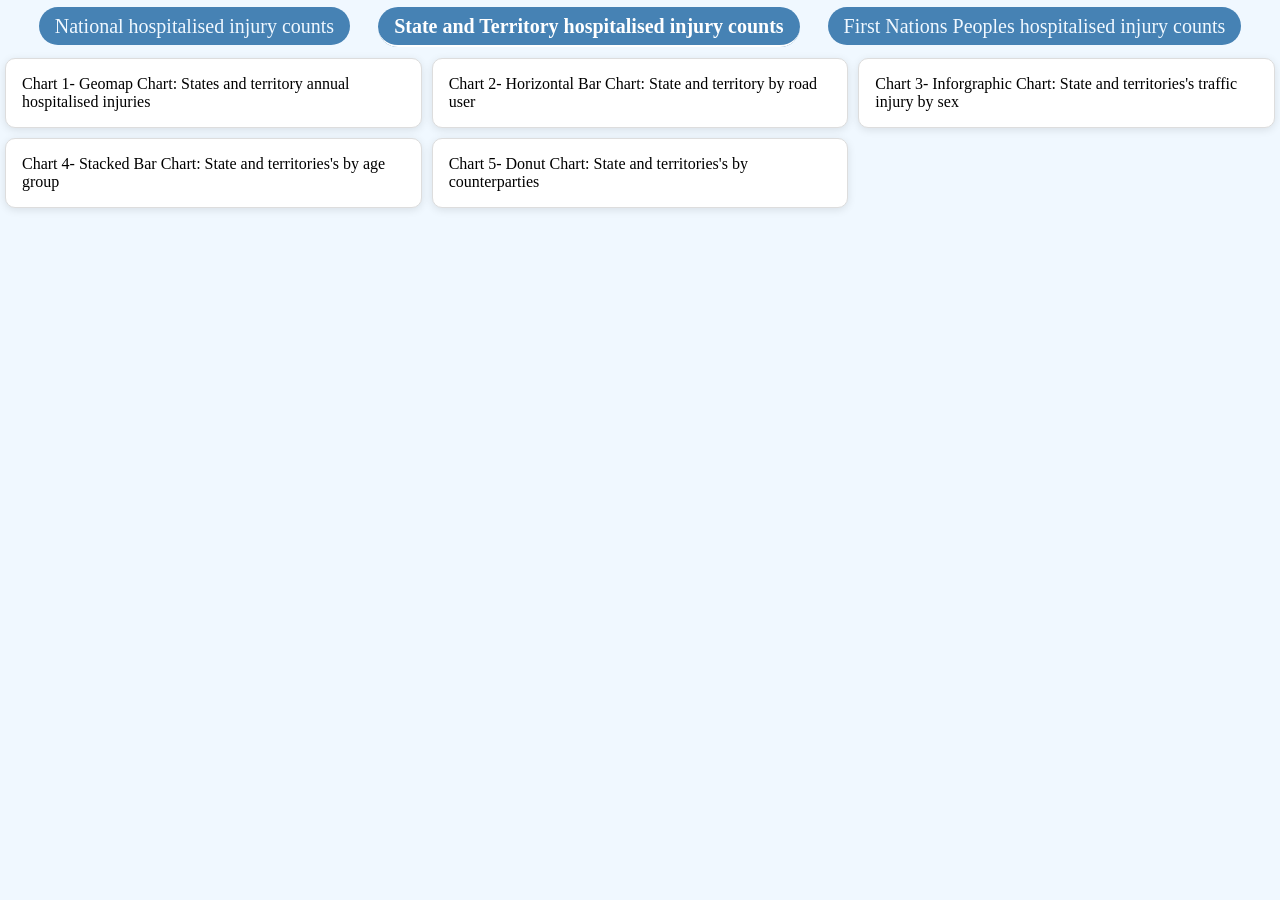
==== page2.html @ 691959fa "geomap chart changed the line chart to a geomap chart" ====
<html>

<head>
    <title>Dashboard</title>
    <link rel="stylesheet" href="css/style.css">
</head>

<body>
    <nav>
        <a href="index.html">National hospitalised injury counts</a>
        <a href="page2.html" class="active">State and Territory hospitalised injury counts</a>
        <a href="page3.html">First Nations Peoples hospitalised injury counts</a>
    </nav>


    <div class="container">
        <div id="chart1">Chart 1- Geomap Chart: States and territory annual hospitalised injuries</div>
        <div id="chart2">Chart 2- Horizontal Bar Chart: State and territory by road user</div>
        <div id="chart3">Chart 3- Inforgraphic Chart: State and territories's traffic injury by sex</div>
        <div id="chart4">Chart 4- Stacked Bar Chart: State and territories's by age group</div>
        <div id="chart5">Chart 5- Donut Chart: State and territories's by counterparties</div>
    </div>

    <script src="js/main.js"></script>
    <script src="https://d3js.org/d3.v7.min.js"></script>
    <script src="js/shared-constant.js"></script>
    <script src="js/page2/pg2-geomap-chart.js"></script>
    <script src="js/page2/pg2-horizontal-bar.js"></script>
    <script src="js/page2/pg2-inforgraphic-chart.js"></script>
    <script src="js/page2/pg2-stacked-bar.js"></script>
    <script src="js/page2/pg2-donut.js"></script>
    <script src="js/page2/pg2-interaction.js"></script>

</body>

</html>
---- css/style.css ----
body{
    margin:0;
    background-color: aliceblue;
}

header{
    background-color: steelblue;
    display: grid;
    grid-template-columns: 1fr 1fr 1fr;
    align-items: center;
}

header h1{
    color: white;
}

header img{
    width: 450px;
    height: auto;
    margin: 20px 0px 20px 50px;
}

nav{
    text-align: center;
    padding: 15px 10px;
}

nav a{
    background-color: steelblue;
    padding: 8px 16px;
    border-radius: 999px;
    text-decoration: none;
    color: aliceblue;
    font-size: 20px;
    margin: 0 12px;
}

nav a:hover{
    color:lightgray;
}

nav a.active{
    color:white;
    font-weight: bold;
    border-bottom: 2px solid white;
}

.container{
    display: grid;
    grid-template-columns: 1fr 1fr 1fr;
}

.container div{
    background: white;
    border: 1px solid #ddd;
    border-radius: 10px;
    box-shadow: 0 2px 8px rgba(0, 0, 0, 0.1);
    padding: 16px;
    margin: 5px 5px;
}

.filter-select {
    padding: 6px 10px;
    font-size: 14px;
    border: 1px solid #ccc;
    border-radius: 4px;
    background: #fff;
    cursor: pointer;
}

.filters {
    display: flex;
    gap: 24px;
    align-items: center;
    flex-wrap: wrap;
    margin: 16px;         /* same space on all four sides */
}

.d3-tip {
    position: absolute;
    pointer-events: none;
    background: rgba(0, 0, 0, 0.8);
    color: white;
    padding: 6px 10px;
    border-radius: 4px;
    font-size: 12px;
    opacity: 0;
}
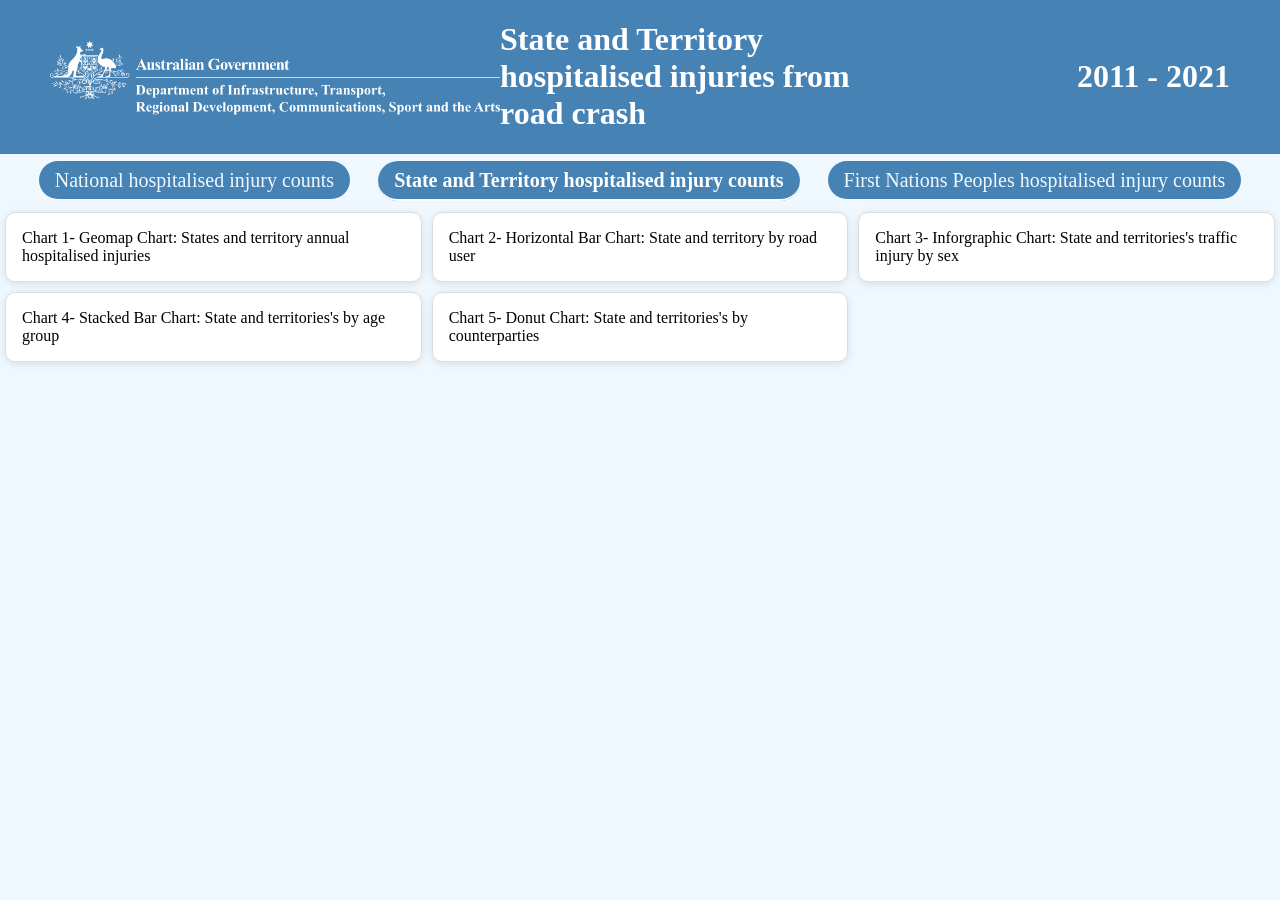
==== commit c9115431: "Merge branch 'main' of https://github.com/WLCuser/Data-Visualisation-Group-Assignment" ====
--- a/page2.html
+++ b/page2.html
@@ -6,6 +6,11 @@
 </head>
 
 <body>
+    <header>
+        <a href="index.html"><img src="img/logo-white.png"></a>
+        <h1>State and Territory hospitalised injuries from road crash</h1>
+        <h1 id="year_title" style="text-align: end; margin-right: 50px;">2011 - 2021</h1>
+    </header>
     <nav>
         <a href="index.html">National hospitalised injury counts</a>
         <a href="page2.html" class="active">State and Territory hospitalised injury counts</a>
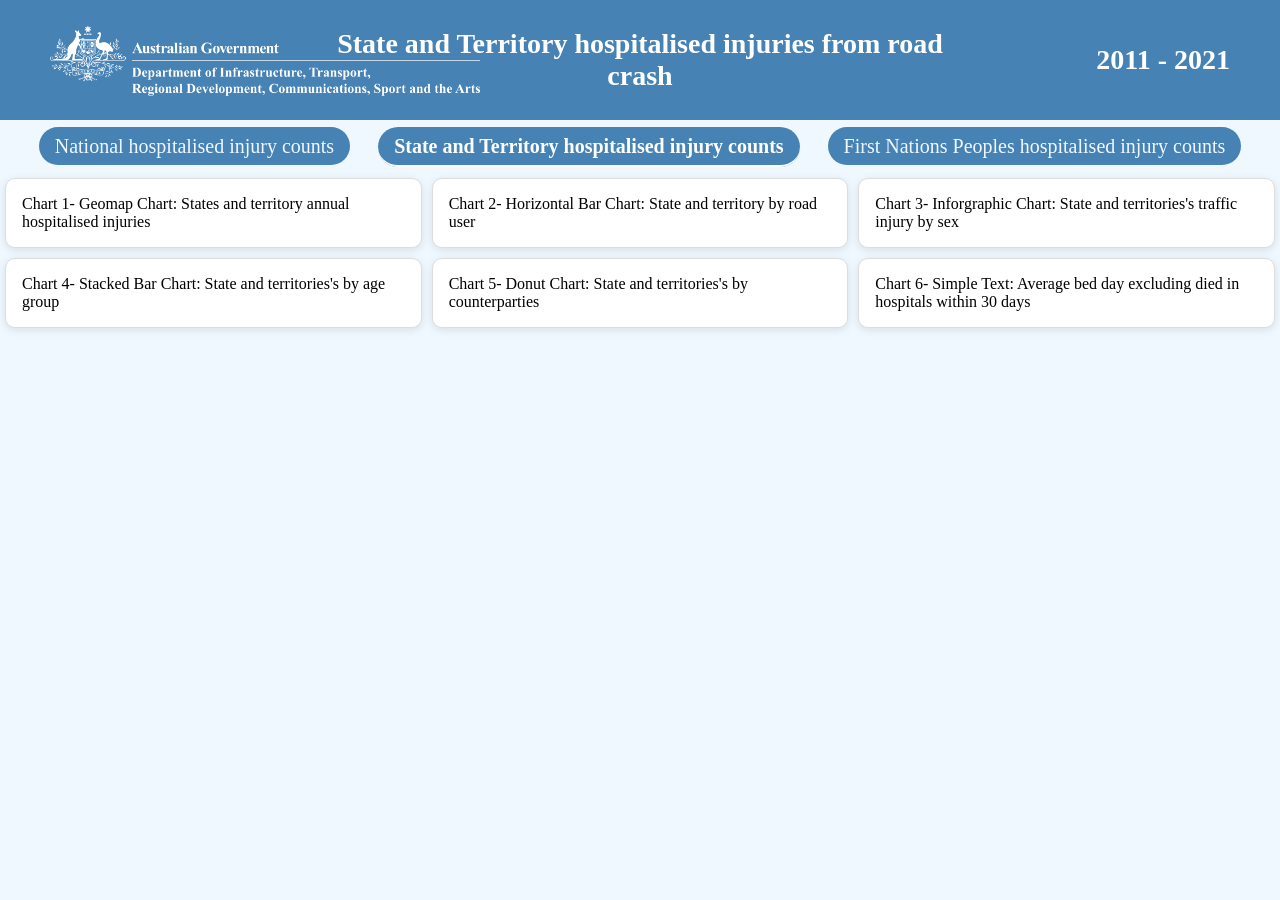
==== commit 36e9b7af: "page 2 chart 6 added another chart to page 2 about the average bed day number excluding died in hosp" ====
--- a/page2.html
+++ b/page2.html
@@ -24,6 +24,7 @@
         <div id="chart3">Chart 3- Inforgraphic Chart: State and territories's traffic injury by sex</div>
         <div id="chart4">Chart 4- Stacked Bar Chart: State and territories's by age group</div>
         <div id="chart5">Chart 5- Donut Chart: State and territories's by counterparties</div>
+        <div id="chart6">Chart 6- Simple Text: Average bed day excluding died in hospitals within 30 days</div>
     </div>
 
     <script src="js/main.js"></script>
@@ -34,6 +35,7 @@
     <script src="js/page2/pg2-inforgraphic-chart.js"></script>
     <script src="js/page2/pg2-stacked-bar.js"></script>
     <script src="js/page2/pg2-donut.js"></script>
+    <script src="js/page2/pg2-text-bedday.js"></script>
     <script src="js/page2/pg2-interaction.js"></script>
 
 </body>
--- a/css/style.css
+++ b/css/style.css
@@ -3,21 +3,25 @@
     background-color: aliceblue;
 }
 
-header{
+header {
     background-color: steelblue;
     display: grid;
-    grid-template-columns: 1fr 1fr 1fr;
+    grid-template-columns: minmax(0, 1fr) minmax(0, 2fr) minmax(0, 1fr);
     align-items: center;
+    height: 120px;
 }
 
-header h1{
+header h1 {
     color: white;
+    margin: 0;
+    font-size: 28px;
+    text-align: center;
 }
 
-header img{
-    width: 450px;
-    height: auto;
-    margin: 20px 0px 20px 50px;
+header img {
+    height: 80px;
+    width: auto;
+    margin: 20px 0 20px 50px;
 }
 
 nav{
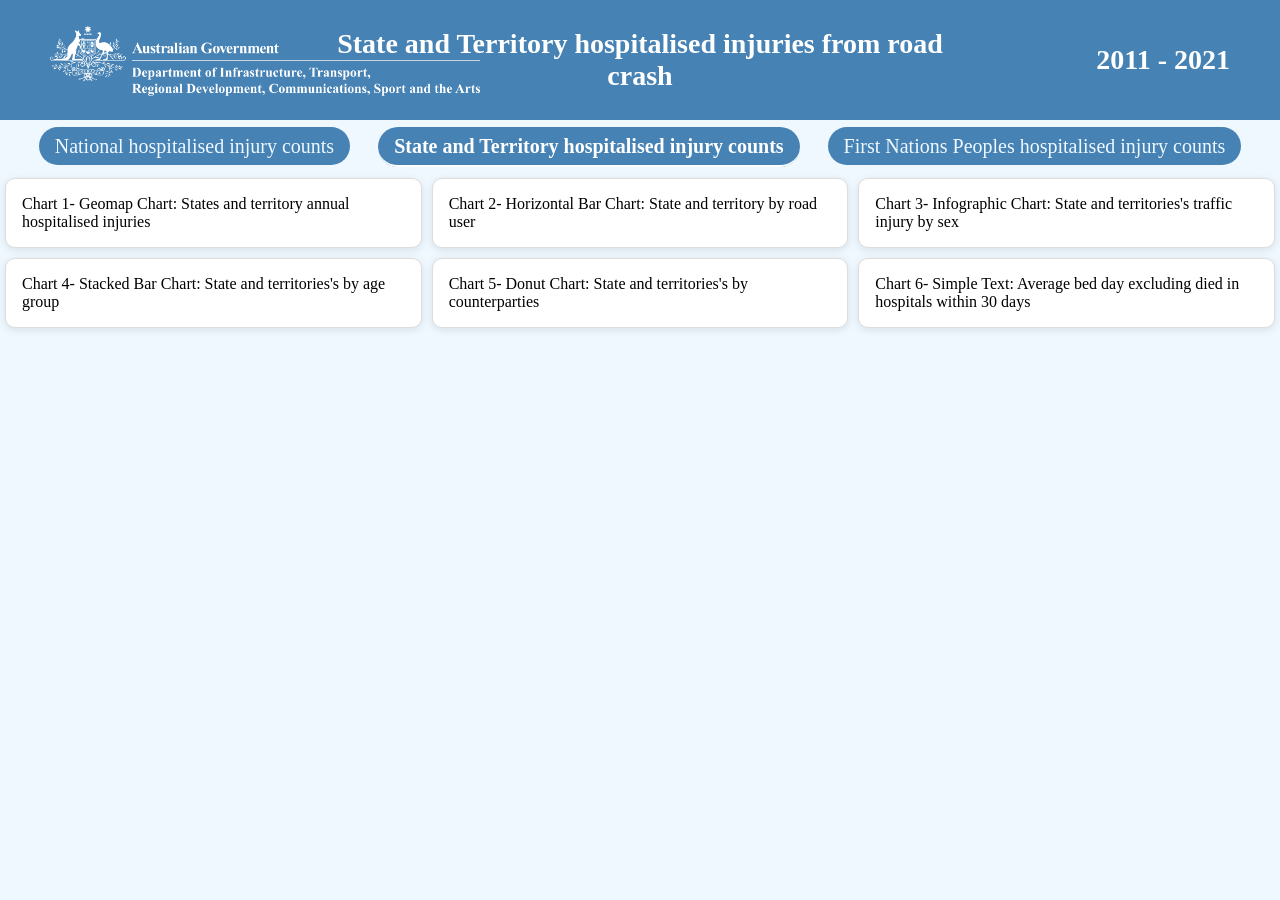
==== commit e3f53f98: "Update page2.html" ====
--- a/page2.html
+++ b/page2.html
@@ -21,13 +21,12 @@
     <div class="container">
         <div id="chart1">Chart 1- Geomap Chart: States and territory annual hospitalised injuries</div>
         <div id="chart2">Chart 2- Horizontal Bar Chart: State and territory by road user</div>
-        <div id="chart3">Chart 3- Inforgraphic Chart: State and territories's traffic injury by sex</div>
+        <div id="chart3">Chart 3- Infographic Chart: State and territories's traffic injury by sex</div>
         <div id="chart4">Chart 4- Stacked Bar Chart: State and territories's by age group</div>
         <div id="chart5">Chart 5- Donut Chart: State and territories's by counterparties</div>
         <div id="chart6">Chart 6- Simple Text: Average bed day excluding died in hospitals within 30 days</div>
     </div>
 
-    <script src="js/main.js"></script>
     <script src="https://d3js.org/d3.v7.min.js"></script>
     <script src="js/shared-constant.js"></script>
     <script src="js/page2/pg2-geomap-chart.js"></script>
@@ -37,6 +36,7 @@
     <script src="js/page2/pg2-donut.js"></script>
     <script src="js/page2/pg2-text-bedday.js"></script>
     <script src="js/page2/pg2-interaction.js"></script>
+    <script src="js/zoom.js"></script>
 
 </body>
 
--- a/css/style.css
+++ b/css/style.css
@@ -54,7 +54,7 @@
     grid-template-columns: 1fr 1fr 1fr;
 }
 
-.container div{
+.container > div{
     background: white;
     border: 1px solid #ddd;
     border-radius: 10px;
@@ -80,13 +80,77 @@
     margin: 16px;         /* same space on all four sides */
 }
 
-.d3-tip {
+.container > div {
+    position: relative;   /* so the button can sit in the card's corner */
+}
+
+.zoom-btn {
     position: absolute;
-    pointer-events: none;
-    background: rgba(0, 0, 0, 0.8);
-    color: white;
-    padding: 6px 10px;
+    top: 8px;
+    right: 8px;
+    border: 1px solid #cbd5e1;
+    background: white;
     border-radius: 4px;
-    font-size: 12px;
-    opacity: 0;
+    padding: 4px 7px;
+    cursor: pointer;
+    font-size: 14px;
+}
+
+.zoom-btn:hover {
+    background: #f1f5f9;
+}
+
+.zoom-overlay {
+    display: none;
+    position: fixed;
+    inset: 0;
+    background: rgba(15, 23, 42, 0.6);
+    align-items: center;
+    justify-content: center;
+    z-index: 1000;
+}
+
+.zoom-overlay.open {
+    display: flex;
+}
+
+.zoom-box {
+    position: relative;
+    background: white;
+    border-radius: 10px;
+    padding: 20px;
+    width: min(92vw, 1300px);
+    max-height: 92vh;
+    overflow: auto;
+    box-sizing: border-box;
+}
+
+.zoom-title {
+    margin: 0 40px 12px 0;
+    font-size: 20px;
+}
+
+.zoom-close {
+    position: absolute;
+    top: 12px;
+    right: 12px;
+    border: none;
+    background: none;
+    font-size: 20px;
+    cursor: pointer;
+}
+
+.zoom-box svg {
+    width: 100%;
+    height: auto;
+    max-height: 80vh;
+}
+
+#page1-body .container div:not(.chart-card) {
+    background: none;
+    border: none;
+    border-radius: 0;
+    box-shadow: none;
+    padding: 0;
+    margin: 0;
 }
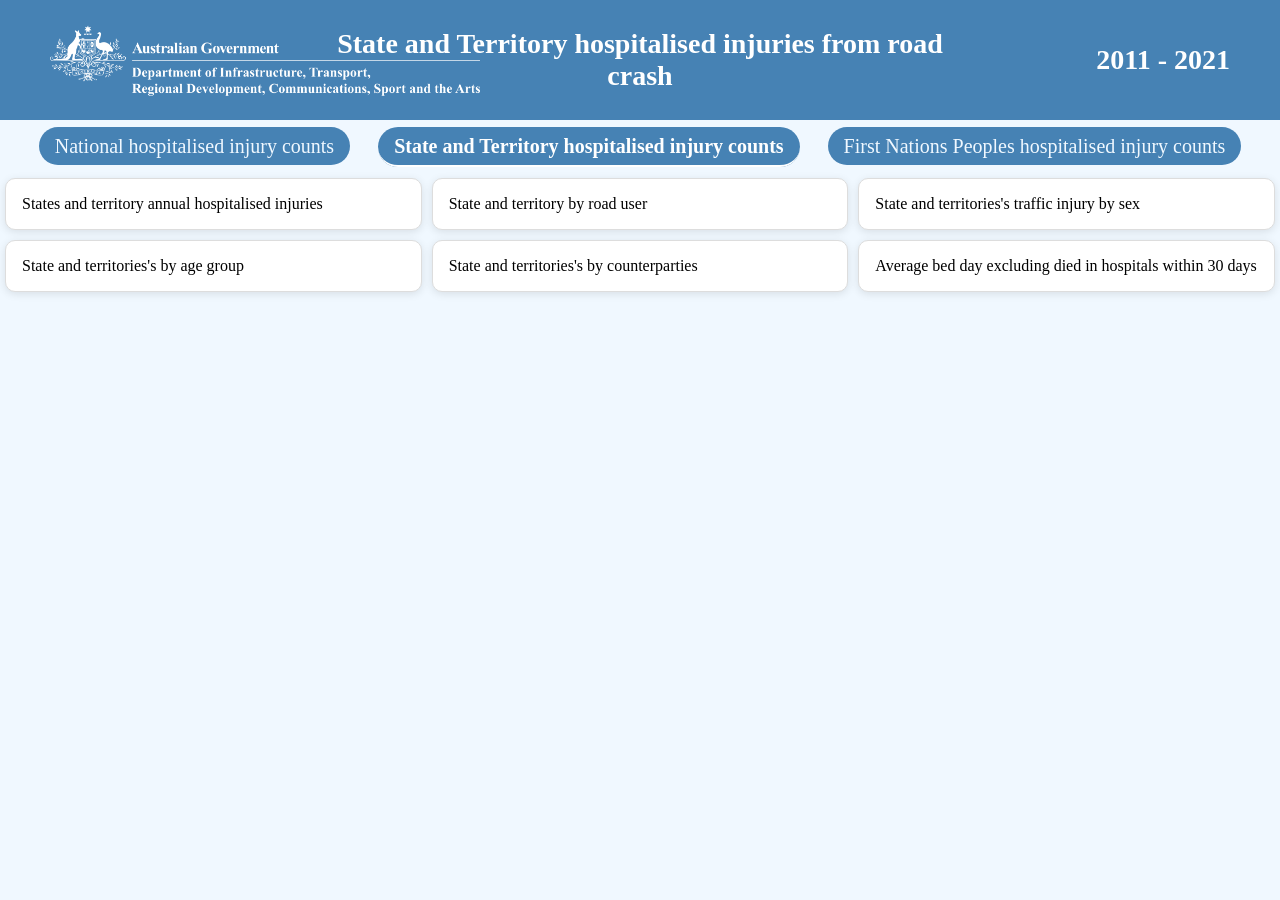
==== commit e22db586: "Edit title" ====
--- a/page2.html
+++ b/page2.html
@@ -19,12 +19,12 @@
 
 
     <div class="container">
-        <div id="chart1">Chart 1- Geomap Chart: States and territory annual hospitalised injuries</div>
-        <div id="chart2">Chart 2- Horizontal Bar Chart: State and territory by road user</div>
-        <div id="chart3">Chart 3- Infographic Chart: State and territories's traffic injury by sex</div>
-        <div id="chart4">Chart 4- Stacked Bar Chart: State and territories's by age group</div>
-        <div id="chart5">Chart 5- Donut Chart: State and territories's by counterparties</div>
-        <div id="chart6">Chart 6- Simple Text: Average bed day excluding died in hospitals within 30 days</div>
+        <div id="chart1">States and territory annual hospitalised injuries</div>
+        <div id="chart2">State and territory by road user</div>
+        <div id="chart3">State and territories's traffic injury by sex</div>
+        <div id="chart4">State and territories's by age group</div>
+        <div id="chart5">State and territories's by counterparties</div>
+        <div id="chart6">Average bed day excluding died in hospitals within 30 days</div>
     </div>
 
     <script src="https://d3js.org/d3.v7.min.js"></script>
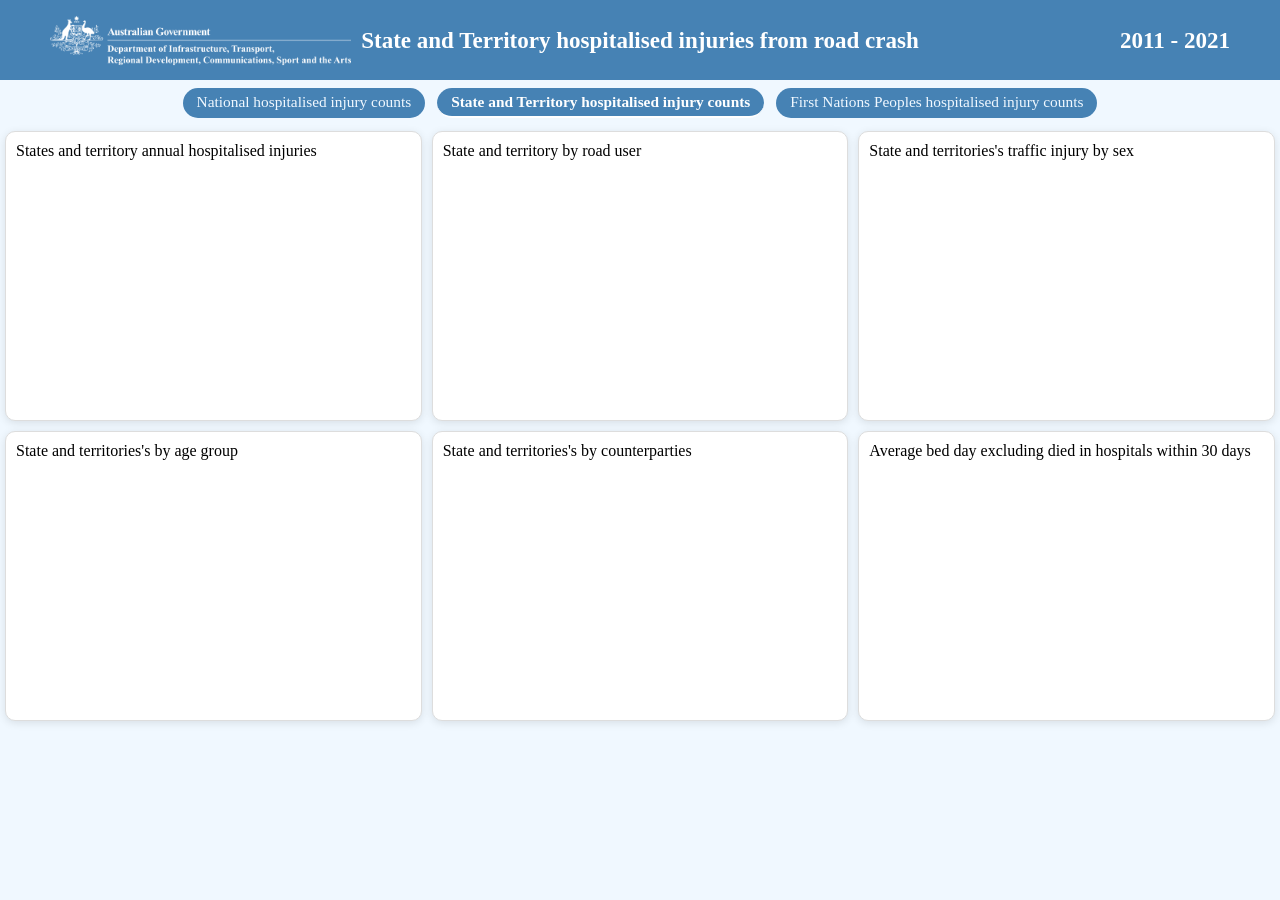
==== commit 60b7e192: "Responsive style for different screen size" ====
--- a/page2.html
+++ b/page2.html
@@ -1,6 +1,7 @@
 <html>
 
 <head>
+    <meta name="viewport" content="width=device-width, initial-scale=1">
     <title>Dashboard</title>
     <link rel="stylesheet" href="css/style.css">
 </head>
--- a/css/style.css
+++ b/css/style.css
@@ -1,66 +1,82 @@
-body{
-    margin:0;
+body {
+    margin: 0;
     background-color: aliceblue;
 }
+
+/* ---------- Header ---------- */
 
 header {
     background-color: steelblue;
     display: grid;
     grid-template-columns: minmax(0, 1fr) minmax(0, 2fr) minmax(0, 1fr);
     align-items: center;
-    height: 120px;
+    min-height: 120px;               /* was a fixed height */
+    padding: 8px 0;
+    box-sizing: border-box;
 }
 
 header h1 {
     color: white;
     margin: 0;
-    font-size: 28px;
+    font-size: clamp(18px, 2.5vw, 28px);   /* scales with the screen */
     text-align: center;
+}
+
+/* the year on the right (remove the inline style from this h1 in the HTML) */
+header h1:last-child {
+    text-align: end;
+    margin-right: 50px;
 }
 
 header img {
     height: 80px;
     width: auto;
+    max-width: 100%;
     margin: 20px 0 20px 50px;
 }
 
-nav{
-    text-align: center;
+/* ---------- Navigation ---------- */
+
+nav {
+    display: flex;
+    flex-wrap: wrap;
+    justify-content: center;
+    gap: 10px 12px;
     padding: 15px 10px;
 }
 
-nav a{
+nav a {
     background-color: steelblue;
     padding: 8px 16px;
     border-radius: 999px;
     text-decoration: none;
     color: aliceblue;
-    font-size: 20px;
-    margin: 0 12px;
-}
-
-nav a:hover{
-    color:lightgray;
-}
-
-nav a.active{
-    color:white;
+    font-size: clamp(14px, 1.6vw, 20px);
+    margin: 0;                       /* gap handles the spacing now */
+}
+
+nav a:hover {
+    color: lightgray;
+}
+
+nav a.active {
+    color: white;
     font-weight: bold;
     border-bottom: 2px solid white;
 }
 
-.container{
-    display: grid;
-    grid-template-columns: 1fr 1fr 1fr;
-}
-
-.container > div{
-    background: white;
-    border: 1px solid #ddd;
-    border-radius: 10px;
-    box-shadow: 0 2px 8px rgba(0, 0, 0, 0.1);
-    padding: 16px;
-    margin: 5px 5px;
+/* ---------- Filters ---------- */
+
+.filters {
+    display: flex;
+    gap: 12px 24px;
+    align-items: center;
+    flex-wrap: wrap;
+    margin: 16px;
+}
+
+.auto-filters {
+    gap: 12px 24px;
 }
 
 .filter-select {
@@ -72,17 +88,41 @@
     cursor: pointer;
 }
 
-.filters {
-    display: flex;
-    gap: 24px;
-    align-items: center;
-    flex-wrap: wrap;
-    margin: 16px;         /* same space on all four sides */
+/* ---------- Chart cards ---------- */
+
+.container {
+    display: grid;
+    grid-template-columns: repeat(3, minmax(0, 1fr));   /* minmax(0, ...) stops wide content pushing columns out */
 }
 
 .container > div {
-    position: relative;   /* so the button can sit in the card's corner */
-}
+    position: relative;              /* so the zoom button can sit in the card's corner */
+    background: white;
+    border: 1px solid #ddd;
+    border-radius: 10px;
+    box-shadow: 0 2px 8px rgba(0, 0, 0, 0.1);
+    padding: 16px;
+    margin: 5px 5px;
+    overflow-x: auto;                /* wide tables or text scroll inside the card */
+}
+
+/* charts scale with their card (needs a viewBox on each svg) */
+.container svg {
+    width: 100%;
+    height: auto;
+    display: block;
+}
+
+#page1-body .container div:not(.chart-card) {
+    background: none;
+    border: none;
+    border-radius: 0;
+    box-shadow: none;
+    padding: 0;
+    margin: 0;
+}
+
+/* ---------- Zoom ---------- */
 
 .zoom-btn {
     position: absolute;
@@ -146,11 +186,134 @@
     max-height: 80vh;
 }
 
-#page1-body .container div:not(.chart-card) {
-    background: none;
-    border: none;
-    border-radius: 0;
-    box-shadow: none;
-    padding: 0;
-    margin: 0;
+/* ---------- Tablet ---------- */
+
+@media (max-width: 1100px) {
+    .container {
+        grid-template-columns: repeat(2, minmax(0, 1fr));
+    }
+}
+
+/* ---------- Phone / small tablet ---------- */
+
+@media (max-width: 800px) {
+    header {
+        grid-template-columns: 1fr;
+        justify-items: center;
+        gap: 8px;
+    }
+
+    header img {
+        margin: 8px 0;
+    }
+
+    header h1:last-child {
+        text-align: center;
+        margin-right: 0;
+    }
+}
+
+@media (max-width: 700px) {
+    .container {
+        grid-template-columns: minmax(0, 1fr);
+    }
+}
+
+@media (max-width: 600px) {
+    .filter-select {
+        max-width: 100%;
+    }
+
+    .zoom-box {
+        padding: 12px;
+        width: 96vw;
+    }
+}
+
+/* =====================================================================
+   ONE-SCREEN MODE
+   On desktop-sized screens the page fills the window exactly: header,
+   nav and filters keep their natural (compact) height, and the chart
+   cards share the remaining space in 2 rows x 3 columns.
+   Smaller screens keep the normal scrolling layout above.
+   ===================================================================== */
+
+@media (min-width: 1101px) and (min-height: 600px) {
+
+    body {
+        display: flex;
+        flex-direction: column;
+        height: 100vh;
+        height: 100dvh;              /* accounts for mobile/browser toolbars */
+        overflow: hidden;
+    }
+
+    /* Compact header */
+    header {
+        flex: none;
+        min-height: 0;
+        height: 80px;
+        padding: 0;
+    }
+
+    header img {
+        height: 56px;
+        margin: 0 0 0 50px;
+    }
+
+    header h1 {
+        font-size: clamp(16px, 1.8vw, 24px);
+    }
+
+    /* Compact nav */
+    nav {
+        flex: none;
+        padding: 8px 10px;
+    }
+
+    nav a {
+        padding: 5px 14px;
+        font-size: clamp(13px, 1.2vw, 17px);
+    }
+
+    /* Compact filters */
+    .filters {
+        flex: none;
+        margin: 6px 16px;
+    }
+
+    .auto-filters {
+        flex: none;
+        margin: 6px 16px 0;
+    }
+
+    /* Cards take all remaining height, split into two equal rows */
+    .container {
+        flex: 1;
+        min-height: 0;
+        --card-height: 300px;        /* change this number to make the cards taller or shorter */
+        grid-template-rows: repeat(2, minmax(0, var(--card-height)));
+        align-content: start;        /* leftover space goes below the cards */
+        padding-bottom: 5px;
+    }
+
+    .container > div {
+        display: flex;
+        flex-direction: column;
+        min-height: 0;
+        padding: 10px;
+        overflow: auto;              /* only the text card (bed days) can ever scroll */
+    }
+
+    /* The chart area fills what is left of the card under its title */
+    .container > div > [id^="chart"] {
+        flex: 1;
+        min-height: 0;
+    }
+
+    /* The svg scales to fit BOTH the width and the height of that area */
+    .container svg {
+        width: 100%;
+        height: 100%;
+    }
 }
